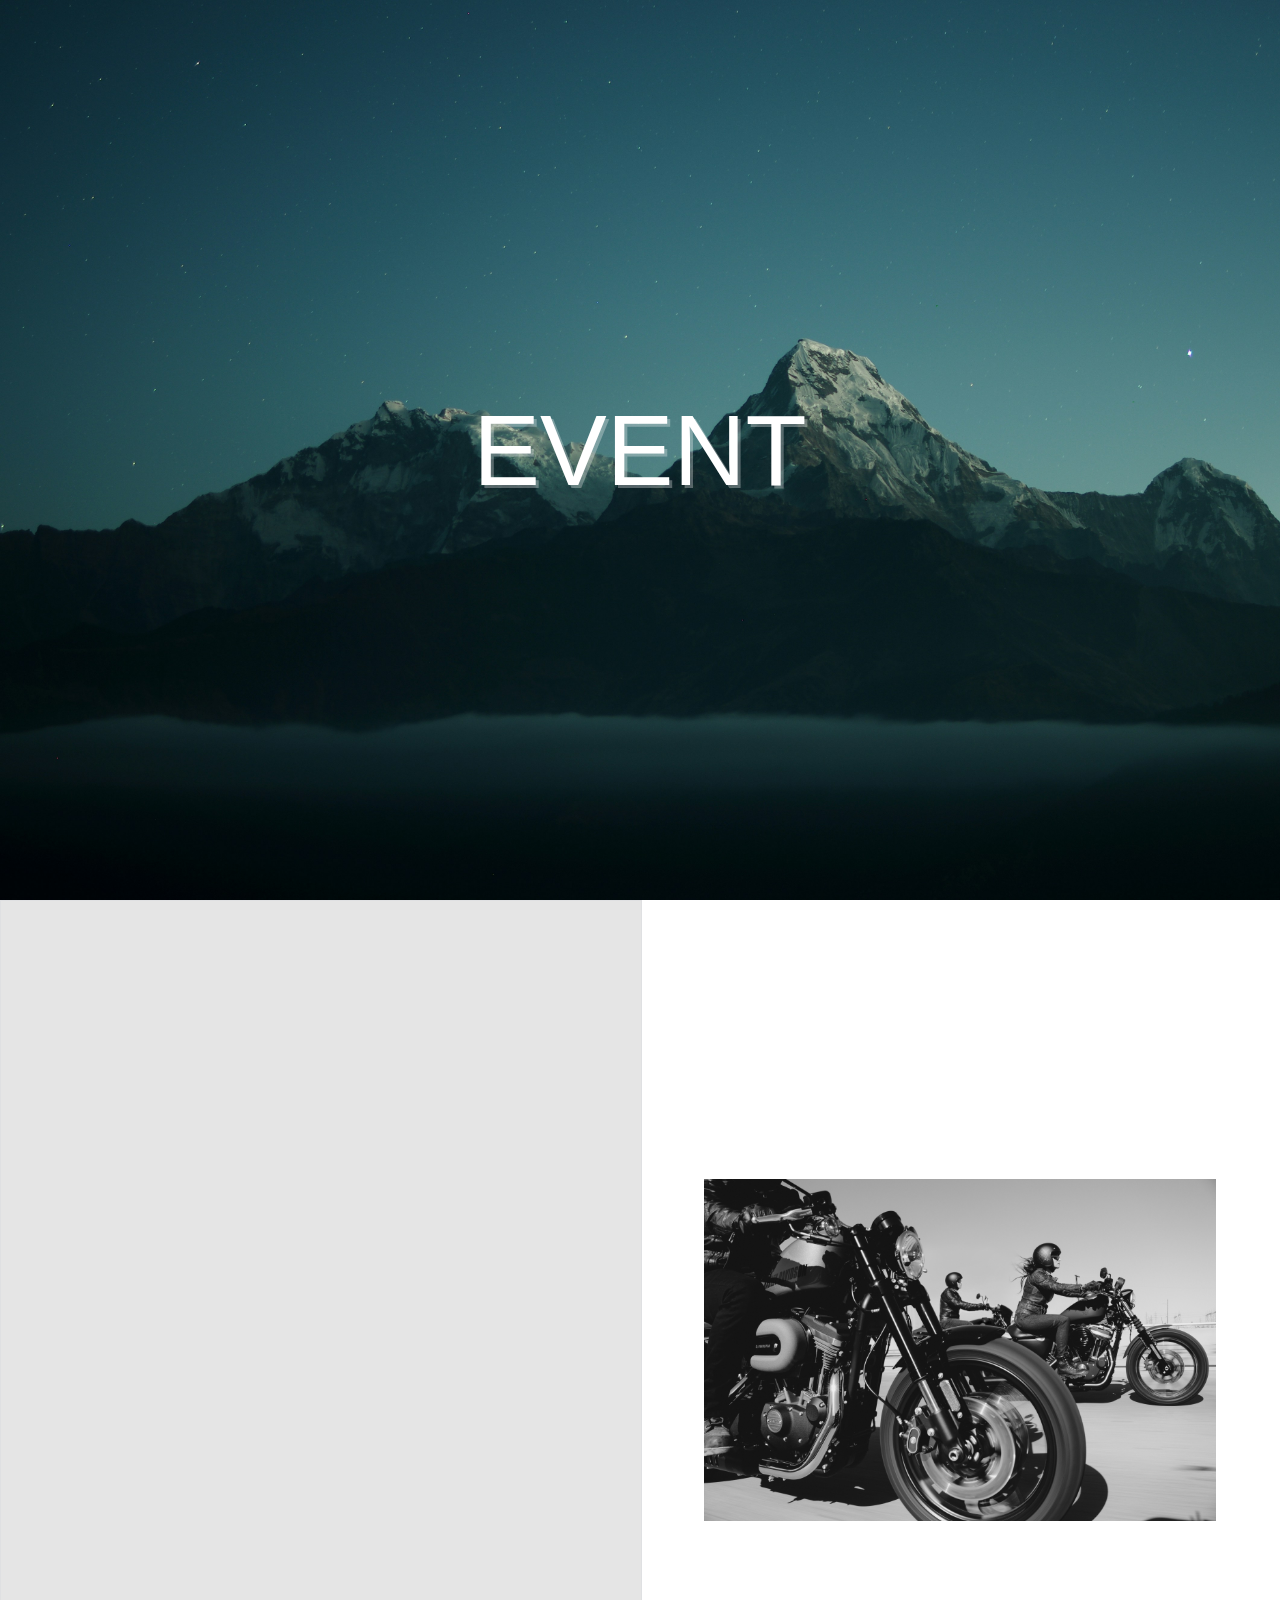
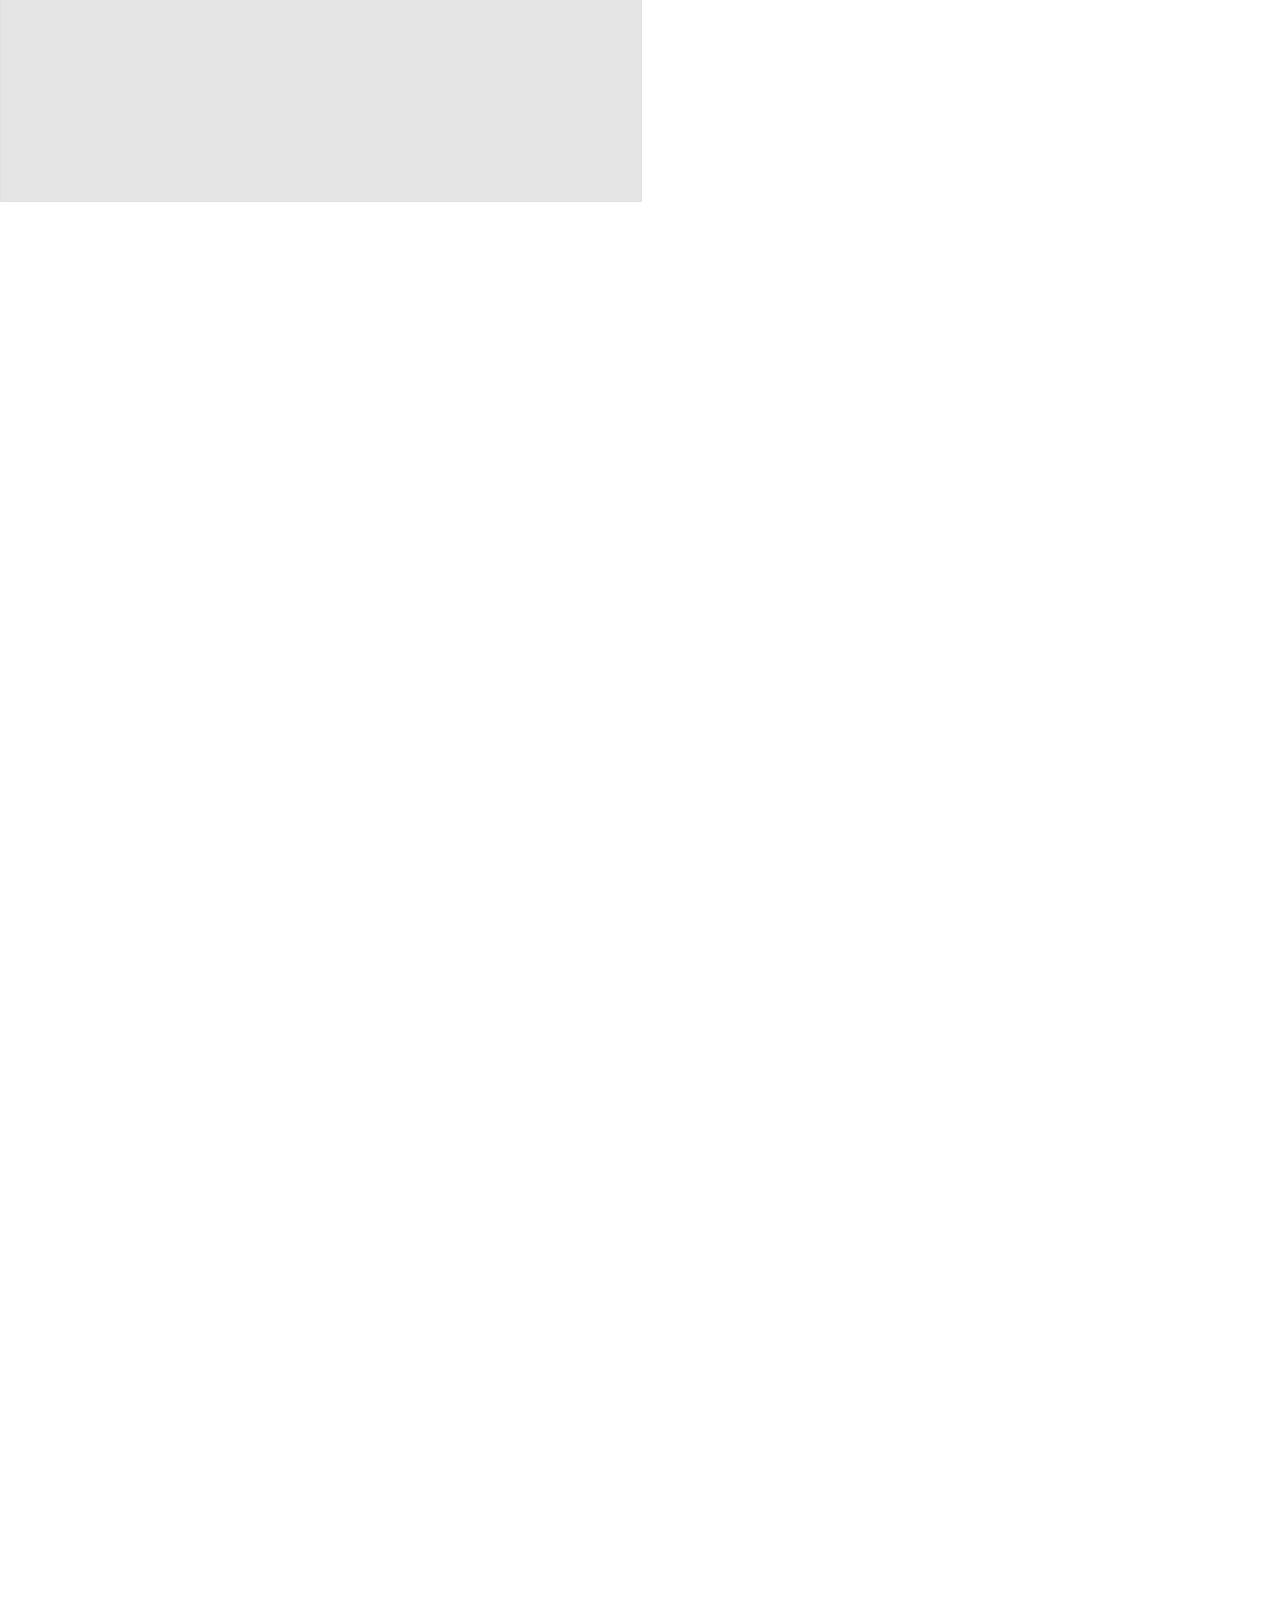
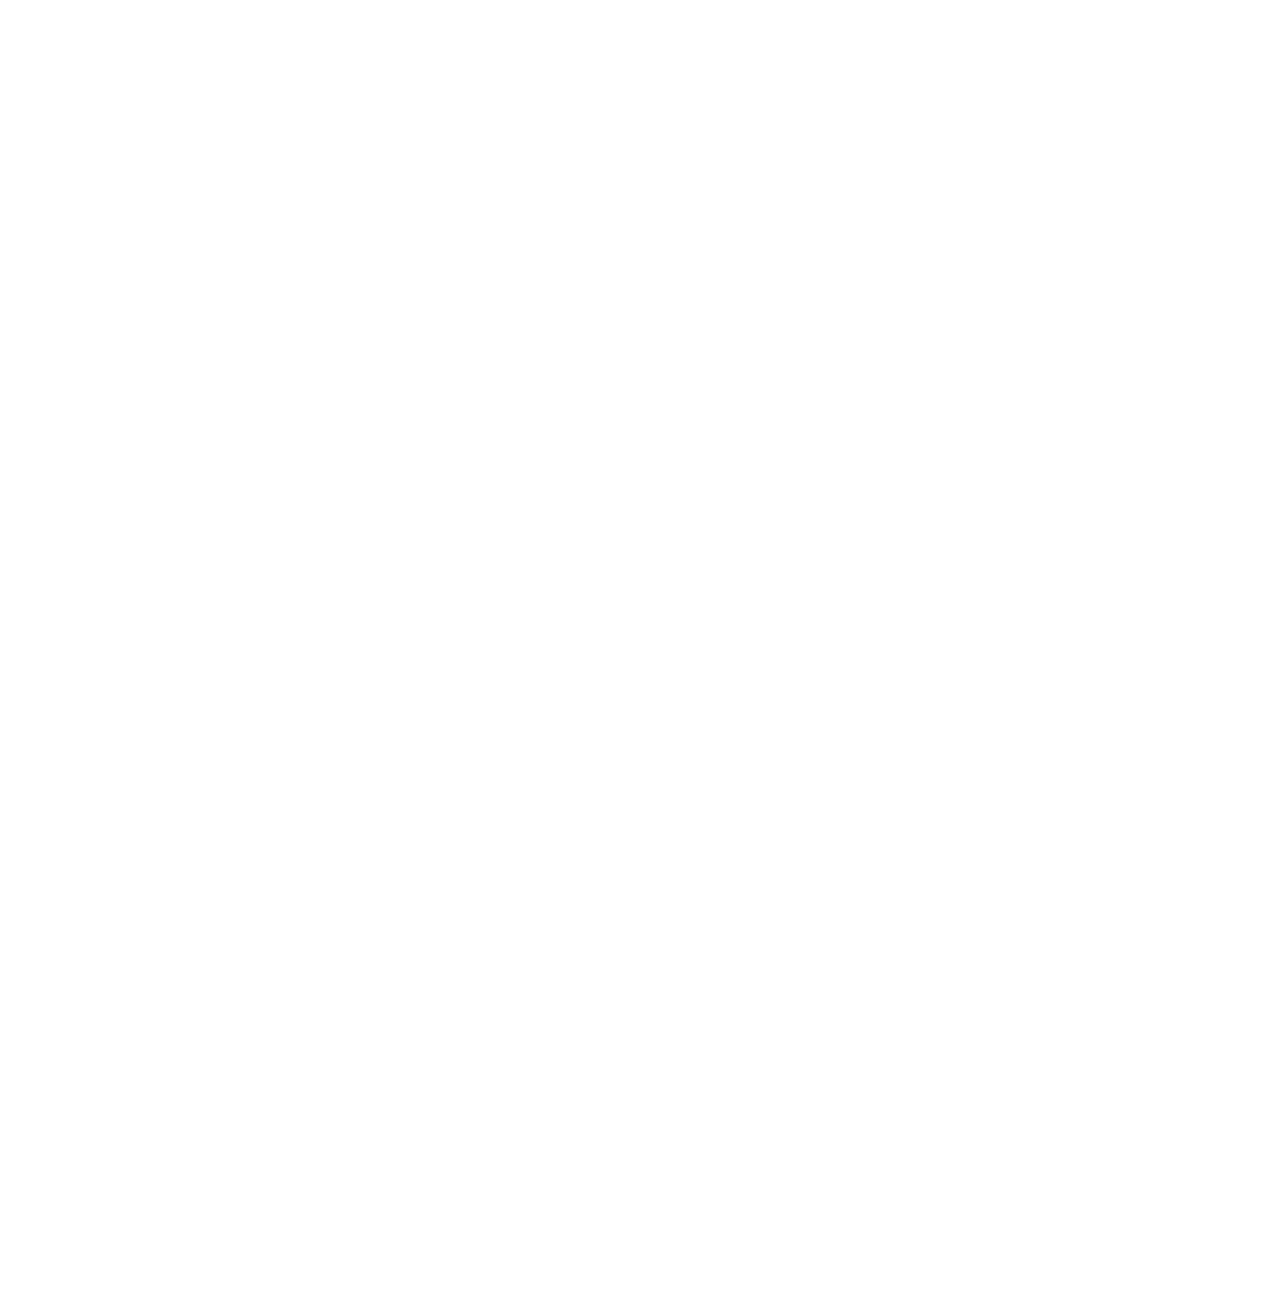
==== event.html @ 96f50879 "fixed up home page: added event page, still need work done on it" ====
<!DOCTYPE html>
<html lang="en">
<head>
    <meta charset="UTF-8">
    <meta name="viewport" content="width=device-width, initial-scale=1.0">
    <title>Event page</title>
    <link rel="stylesheet" href="css/event_styles.css">
</head>
<body class="main-bg">
    <div class="top">EVENT</div>
    <div class="carousel">
        <div class="left">
            <div class="left-item">
                <div class="title">Motorcycle Rally</div>
                <div class="text">
                    Lorem ipsum dolor sit amet, consectetuer adipiscing elit. Aenean commodo ligula eget dolor. Aenean massa. Cum sociis natoque penatibus et magnis dis parturient montes,
                </div>
            </div>
            <div class="left-item">
                <div class="title"> test1</div>
                <div class="text">
                    Lorem ipsum dolor sit amet, consectetuer adipiscing elit. Aenean commodo ligula eget dolor. Aenean massa. Cum sociis natoque penatibus et magnis dis parturient montes,
                </div>
            </div>
            <div class="left-item">
                <div class="title">test2</div>
                <div class="text">
                    Lorem ipsum dolor sit amet, consectetuer adipiscing elit. Aenean commodo ligula eget dolor. Aenean massa. Cum sociis natoque penatibus et magnis dis parturient montes,
                </div>
            </div>
            <div class="left-item">
                <div class="title">test3</div>
                <div class="text">
                    Lorem ipsum dolor sit amet, consectetuer adipiscing elit. Aenean commodo ligula eget dolor. Aenean massa. Cum sociis natoque penatibus et magnis dis parturient montes,
                </div>
            </div>
        </div>
        <div class="right">
            <div class="item active">
                <img src="../assets/event-bike.jpg" alt="error" />
            </div>

            <div class="item">
                <img src="../assets/arrowOne.jpg" alt="error" />
            </div>

            <div class="item">
                <img src="../assets/rv.png" alt="error" />
            </div>

            <div class="item">
                <img src="../assets/arrowTwo.jpg" alt="error" />
            </div>
        </div>
    </div>    
    <script>
        let items = document.querySelectorAll(".item");
        let carousel = document.querySelector(".carousel");
  
        document.addEventListener("scroll", () => {
          let proportion =
            carousel.getBoundingClientRect().top / window.innerHeight;
  
          let index = Math.ceil(-1 * (proportion + 0.5));
  
          items.forEach((item, i) => {
            item.className = "item";
            if (i == index) {
              item.className = "item active";
            }
          });
        });
      </script>
</body>
</html>
---- css/event_styles.css ----
body {
    width: 100%;
    height: 100vh;
    margin: 0;
    padding: 0;
    background: url(../assets/bg.jpg);
    background-attachment: fixed;
    background-size: cover;
    background-repeat: no-repeat;
  }
  .top {
    width: 100%;
    height: 100vh;
    font-family: sans-serif;
    font-size: 100px;
    color: white;
    text-shadow: 3px 3px rgba(255, 255, 255, 0.3);
    display: flex;
    align-items: center;
    justify-content: center;
  }

.carousel {
    width: 100%;
    height:fit-content;
    display: flex;
    justify-content: center;
    position: relative;
}
.left {
    flex-basis: 50%;
    height: fit-content;
    display: flex;
    align-items: center;
    justify-content: center;
    flex-direction: column;
    box-sizing: border-box;
}

.left-item {
    width: 100%;
    height: 100vh;
    box-sizing: border-box;
    padding: 0 60px;
    display: flex;
    justify-content: center;
    flex-direction: column;
}

.title {
    font-size: 80px;
    font-family:'Times New Roman', Times, serif;
    font-weight: 600;
    color: white;
}

.text {
    font-size: 18px;
    font-family: 'Times New Roman', Times, serif;
    font-weight: 300;
    color:white;
}

.right {
    position: sticky;
    top: 0;
    right: 0;
    height: 100vh;
    flex-basis: 50%;
}

.item {
    position: absolute;
    top: 0;
    left: 0;
    width: 100%;
    height: 100%;
    display: flex;
    align-items: center;
    justify-content: center;
    flex-direction: column;
    opacity: 0;
    transition: 0.25s;
    transform: scale(0.3);
  }
  .item.active {
    transform: scale(1);
    opacity: 1;
  }

.item img {
    width: 80%;
    height: auto;
}

  .item::before {
    position: absolute;
    content: "";
    top: 0;
    left: -100%;
    width: 100%;
    height: 100vh;
    background: rgba(0, 0, 0, 0.1);
    border: 1px solid rgba(209, 213, 219, 0.3);
    z-index: -1;
  }
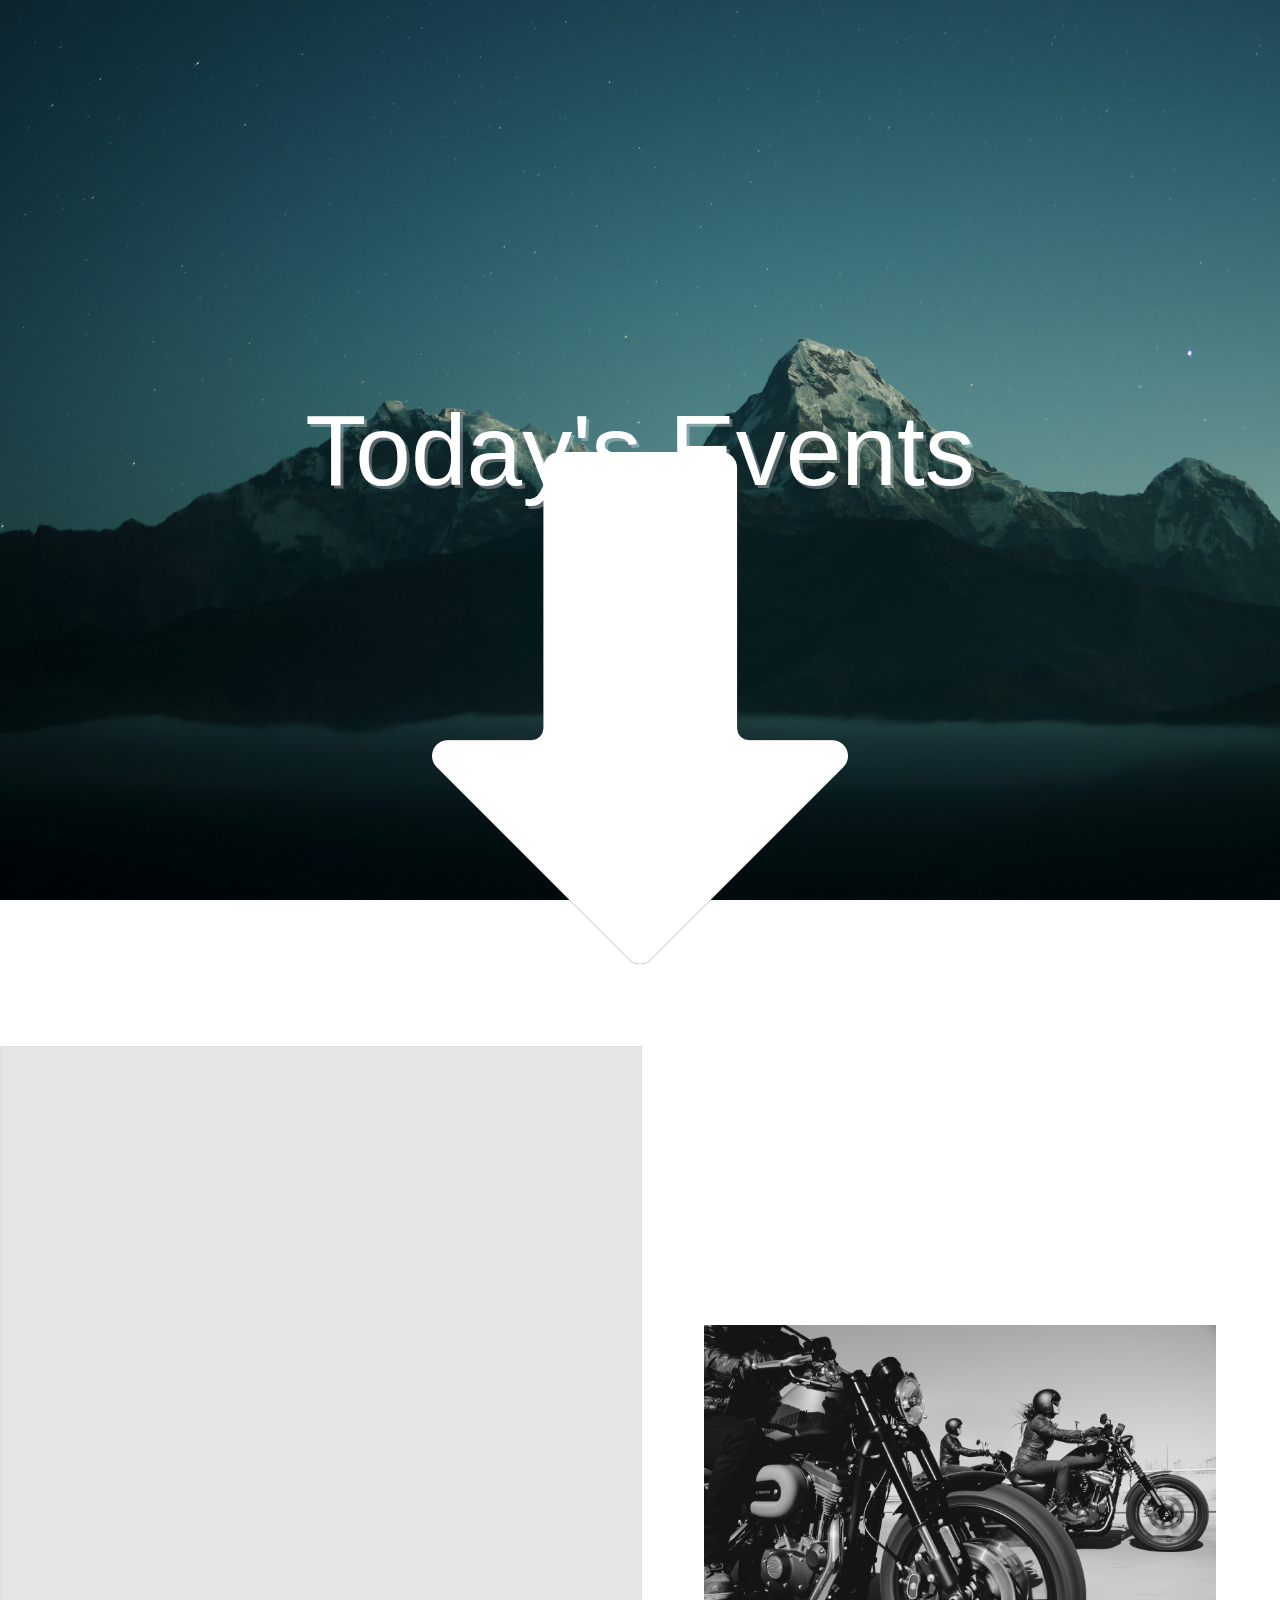
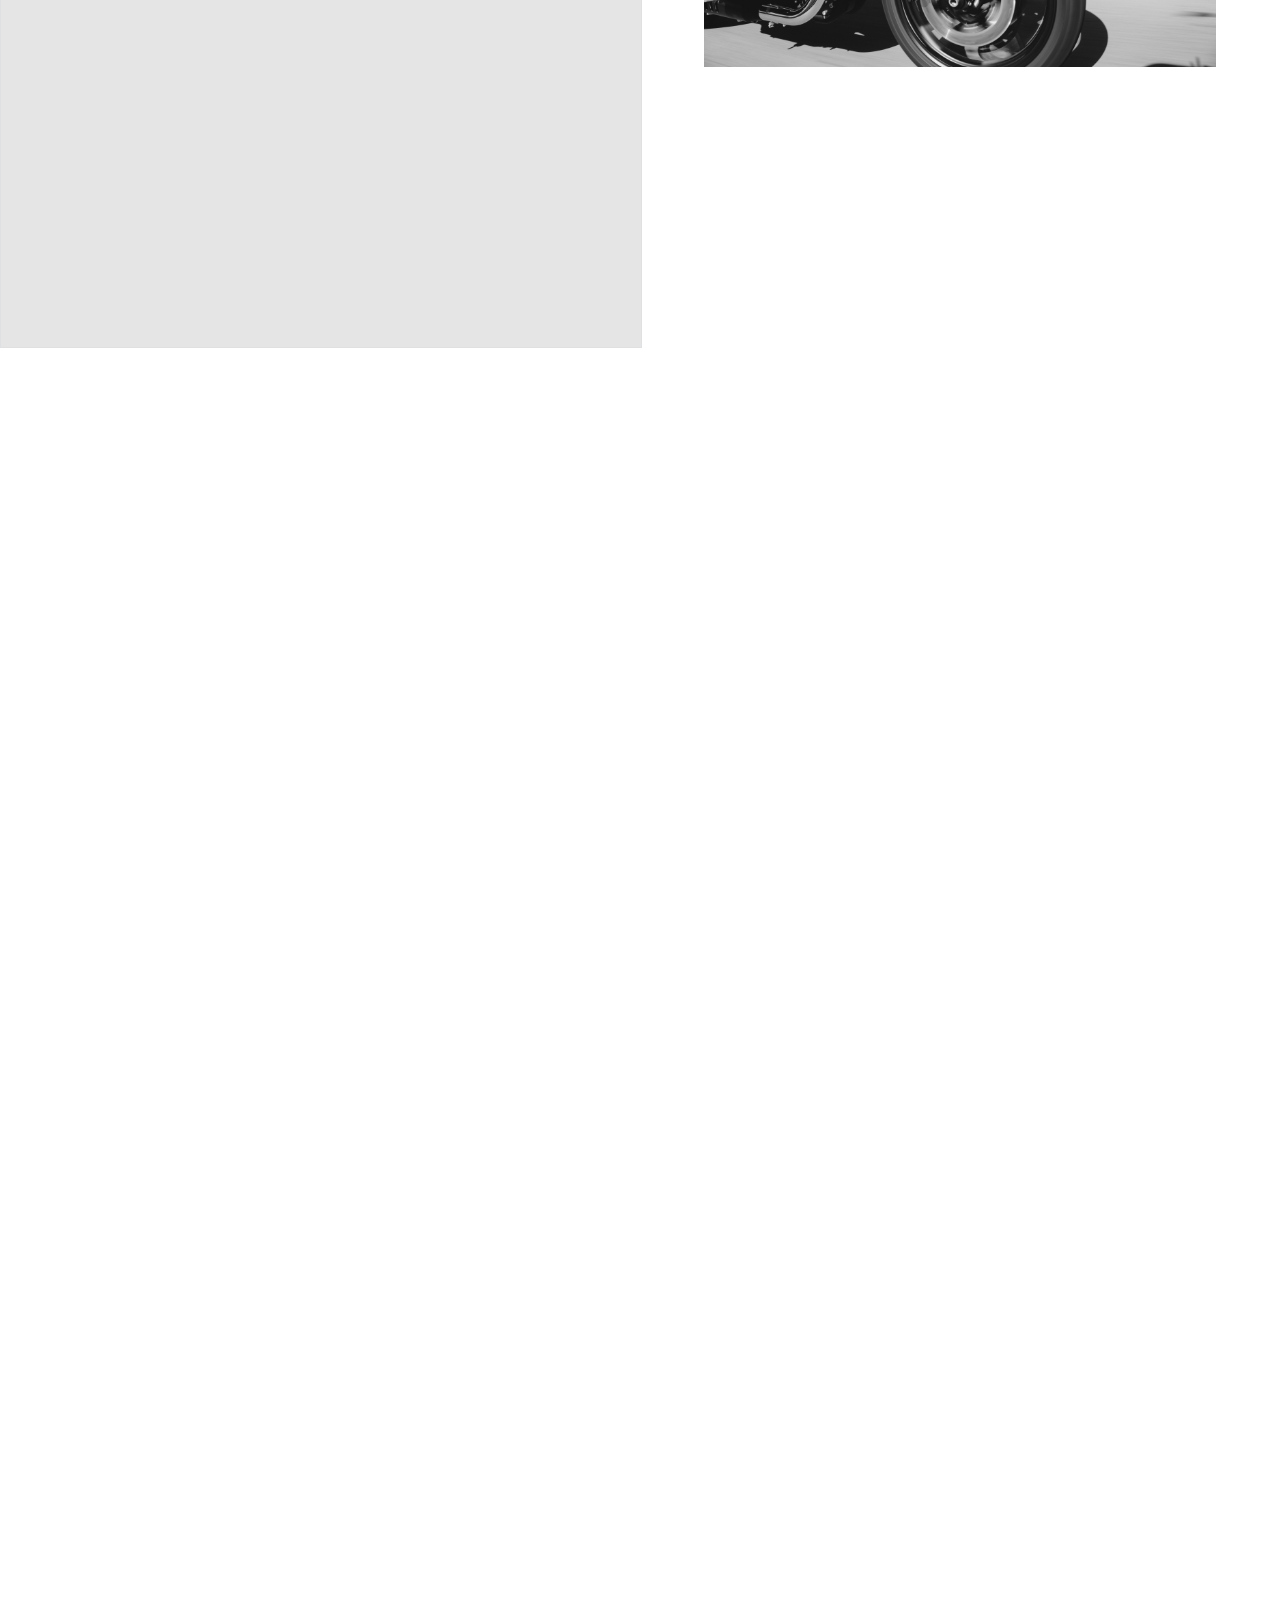
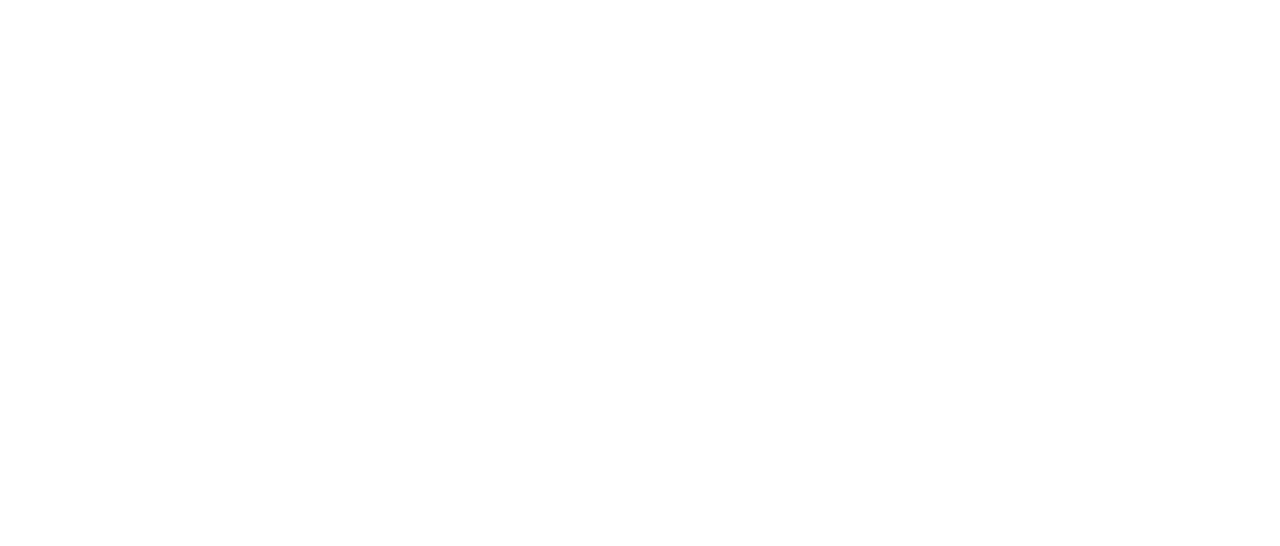
==== commit 10585f7c: "cleaning up project" ====
--- a/event.html
+++ b/event.html
@@ -7,31 +7,26 @@
     <link rel="stylesheet" href="css/event_styles.css">
 </head>
 <body class="main-bg">
-    <div class="top">EVENT</div>
+    <div class="top">Today's Events</div>
+    <div class="arrow arrow-floating"></div>
     <div class="carousel">
         <div class="left">
             <div class="left-item">
                 <div class="title">Motorcycle Rally</div>
                 <div class="text">
-                    Lorem ipsum dolor sit amet, consectetuer adipiscing elit. Aenean commodo ligula eget dolor. Aenean massa. Cum sociis natoque penatibus et magnis dis parturient montes,
+                    Lorem ipsum dolor sit amet, consectetuer adipiscing elit. Aenean commodo ligula eget dolor. Aenean massa. Cum sociis natoque penatibus et magnis dis parturient montes, nascetur ridiculus mus. Donec quam felis, ultricies nec, pellentesque eu, pretium quis, sem. Nulla consequat massa quis enim. Donec pede justo, fringilla vel, aliquet nec, vulputate eget, arcu. In enim justo, rhoncus ut, imperdiet a, venenatis vitae, justo. Nullam dictum felis eu pede mollis pretium. Integer tincidunt. Cras dapibus. Vivamus elementum semper nisi. Aenean vulputate eleifend tellus. Aenean leo ligula, porttitor eu, consequat vitae, eleifend ac, enim. Aliquam lorem ante, dapibus in, viverra quis, feugiat a, tellus. Phasellus viverra nulla ut metus varius laoreet. Quisque rutrum. Aenean imperdiet. Etiam ultricies nisi vel augue. Curabitur ullamcorper ultricies nisi. Nam eget dui. Etiam rhoncus. Maecenas tempus, tellus eget condimentum rhoncus, sem quam semper libero, sit amet adipiscing sem neque sed ipsum. Nam quam nunc, blandit vel, luctus pulvinar, hendrerit id, lorem. Maecenas nec odio et ante tincidunt tempus. Donec vitae sapien ut libero venenatis faucibus. Nullam quis ante. Etiam sit amet orci eget eros faucibus tincidunt. Duis leo. Sed fringilla mauris sit amet nibh. Donec sodales sagittis magna. Sed consequat, leo eget bibendum sodales, augue velit cursus nunc,
                 </div>
             </div>
             <div class="left-item">
-                <div class="title"> test1</div>
+                <div class="title">Beach</div>
                 <div class="text">
-                    Lorem ipsum dolor sit amet, consectetuer adipiscing elit. Aenean commodo ligula eget dolor. Aenean massa. Cum sociis natoque penatibus et magnis dis parturient montes,
+                    Lorem ipsum dolor sit amet, consectetuer adipiscing elit. Aenean commodo ligula eget dolor. Aenean massa. Cum sociis natoque penatibus et magnis dis parturient montes, nascetur ridiculus mus. Donec quam felis, ultricies nec, pellentesque eu, pretium quis, sem. Nulla consequat massa quis enim. Donec pede justo, fringilla vel, aliquet nec, vulputate eget, arcu. In enim justo, rhoncus ut, imperdiet a, venenatis vitae, justo. Nullam dictum felis eu pede mollis pretium. Integer tincidunt. Cras dapibus. Vivamus elementum semper nisi. Aenean vulputate eleifend tellus. Aenean leo ligula, porttitor eu, consequat vitae, eleifend ac, enim. Aliquam lorem ante, dapibus in, viverra quis, feugiat a, tellus. Phasellus viverra nulla ut metus varius laoreet. Quisque rutrum. Aenean imperdiet. Etiam ultricies nisi vel augue. Curabitur ullamcorper ultricies nisi. Nam eget dui. Etiam rhoncus. Maecenas tempus, tellus eget condimentum rhoncus, sem quam semper libero, sit amet adipiscing sem neque sed ipsum. Nam quam nunc, blandit vel, luctus pulvinar, hendrerit id, lorem. Maecenas nec odio et ante tincidunt tempus. Donec vitae sapien ut libero venenatis faucibus. Nullam quis ante. Etiam sit amet orci eget eros faucibus tincidunt. Duis leo. Sed fringilla mauris sit amet nibh. Donec sodales sagittis magna. Sed consequat, leo eget bibendum sodales, augue velit cursus nunc,
                 </div>
             </div>
             <div class="left-item">
-                <div class="title">test2</div>
+                <div class="title">Concert</div>
                 <div class="text">
-                    Lorem ipsum dolor sit amet, consectetuer adipiscing elit. Aenean commodo ligula eget dolor. Aenean massa. Cum sociis natoque penatibus et magnis dis parturient montes,
-                </div>
-            </div>
-            <div class="left-item">
-                <div class="title">test3</div>
-                <div class="text">
-                    Lorem ipsum dolor sit amet, consectetuer adipiscing elit. Aenean commodo ligula eget dolor. Aenean massa. Cum sociis natoque penatibus et magnis dis parturient montes,
+                    Lorem ipsum dolor sit amet, consectetuer adipiscing elit. Aenean commodo ligula eget dolor. Aenean massa. Cum sociis natoque penatibus et magnis dis parturient montes, nascetur ridiculus mus. Donec quam felis, ultricies nec, pellentesque eu, pretium quis, sem. Nulla consequat massa quis enim. Donec pede justo, fringilla vel, aliquet nec, vulputate eget, arcu. In enim justo, rhoncus ut, imperdiet a, venenatis vitae, justo. Nullam dictum felis eu pede mollis pretium. Integer tincidunt. Cras dapibus. Vivamus elementum semper nisi. Aenean vulputate eleifend tellus. Aenean leo ligula, porttitor eu, consequat vitae, eleifend ac, enim. Aliquam lorem ante, dapibus in, viverra quis, feugiat a, tellus. Phasellus viverra nulla ut metus varius laoreet. Quisque rutrum. Aenean imperdiet. Etiam ultricies nisi vel augue. Curabitur ullamcorper ultricies nisi. Nam eget dui. Etiam rhoncus. Maecenas tempus, tellus eget condimentum rhoncus, sem quam semper libero, sit amet adipiscing sem neque sed ipsum. Nam quam nunc, blandit vel, luctus pulvinar, hendrerit id, lorem. Maecenas nec odio et ante tincidunt tempus. Donec vitae sapien ut libero venenatis faucibus. Nullam quis ante. Etiam sit amet orci eget eros faucibus tincidunt. Duis leo. Sed fringilla mauris sit amet nibh. Donec sodales sagittis magna. Sed consequat, leo eget bibendum sodales, augue velit cursus nunc,                    
                 </div>
             </div>
         </div>
@@ -41,15 +36,11 @@
             </div>
 
             <div class="item">
-                <img src="../assets/arrowOne.jpg" alt="error" />
+                <img src="../assets/outside1.jpg" alt="error" />
             </div>
 
             <div class="item">
-                <img src="../assets/rv.png" alt="error" />
-            </div>
-
-            <div class="item">
-                <img src="../assets/arrowTwo.jpg" alt="error" />
+                <img src="../assets/outside2.jpg" alt="error" />
             </div>
         </div>
     </div>    
--- a/css/event_styles.css
+++ b/css/event_styles.css
@@ -19,6 +19,35 @@
     align-items: center;
     justify-content: center;
   }
+
+ .arrow{
+    background:url(../assets/arrow.png) no-repeat;
+    width:40%;
+    height:66%;
+    display: block;
+    margin-left: auto;
+    margin-right: auto;
+    margin-top: -35%;
+  }
+
+  .arrow-floating {
+    animation-name: arrow-floatings;
+    animation-duration: 2s;
+    animation-iteration-count: infinite;
+    animation-timing-function: ease-in-out;
+}
+
+@keyframes arrow-floatings {
+    0% {
+        transform: scale(0.2) translateY(0);
+    }
+    50% {
+        transform: scale(0.2) translateY(-50px);
+    }
+    100% {
+        transform: scale(0.2) translateY(0);
+    }
+}
 
 .carousel {
     width: 100%;
